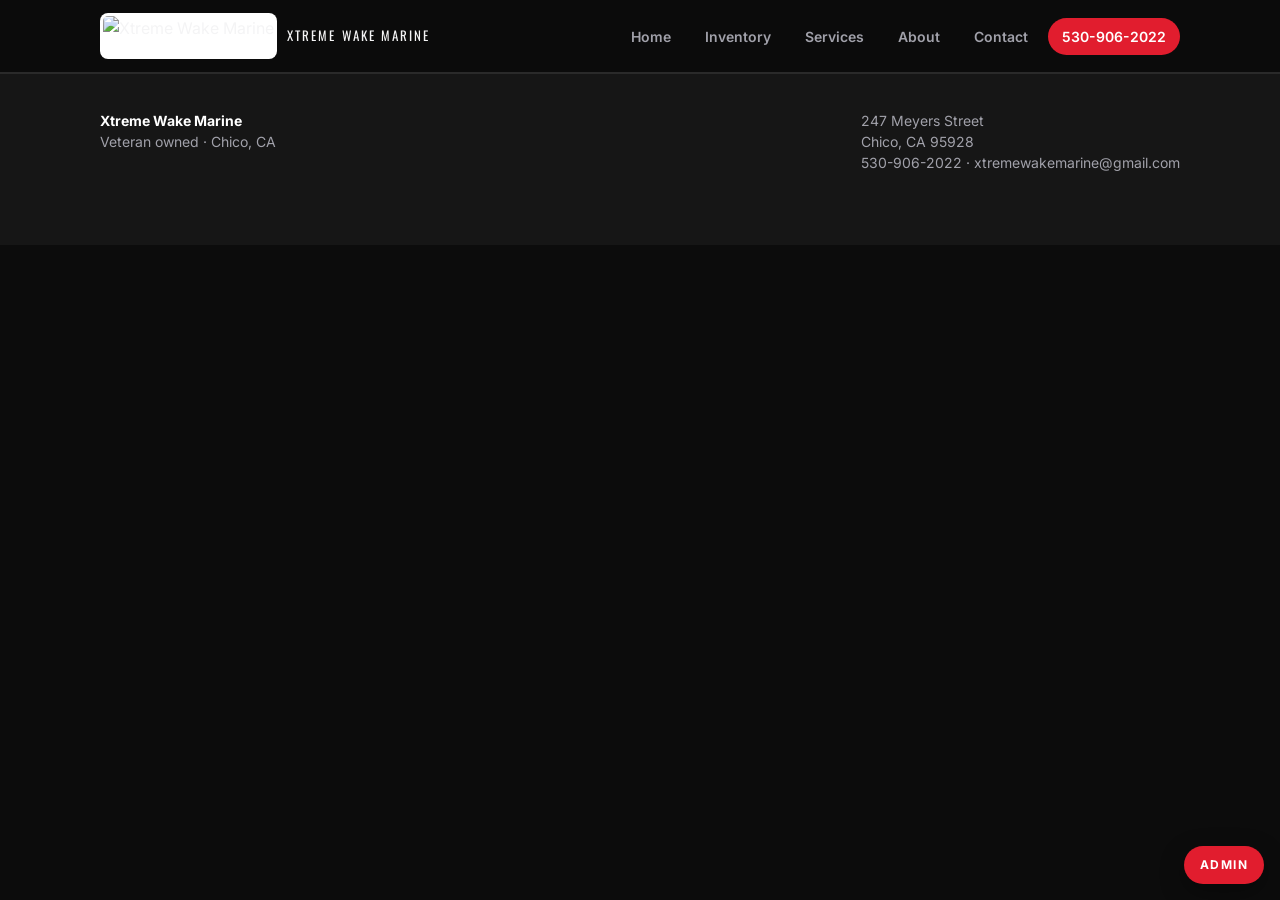
==== index.html @ 1ccb6b46 "Add homepage and app script" ====
<!DOCTYPE html>
<html lang="en">
<head>
<meta charset="utf-8" />
<meta name="viewport" content="width=device-width, initial-scale=1" />
<title>Xtreme Wake Marine</title>
<meta name="description" content="Veteran-owned boat service and sales in Chico." />
<link rel="icon" href="photos/shop/logo.png" />
<link rel="preconnect" href="https://fonts.googleapis.com" />
<link href="https://fonts.googleapis.com/css2?family=Inter:wght@400;600;700&family=Oswald:wght@600;700&display=swap" rel="stylesheet" />
<script src="https://identity.netlify.com/v1/netlify-identity-widget.js"></script>
<link rel="stylesheet" href="styles.css" />
</head>
<body>
<header>
  <div class="wrap nav">
    <a class="brand" href="#/">
      <img src="photos/shop/logo.png" alt="Xtreme Wake Marine" />
      <span class="wordmark">XTREME WAKE MARINE</span>
    </a>
    <button class="menu-btn" type="button" id="menu">Menu</button>
    <nav class="links" id="links">
      <a href="#/" data-nav="home">Home</a>
      <a href="#/inventory" data-nav="inventory">Inventory</a>
      <a href="#/services" data-nav="services">Services</a>
      <a href="#/about" data-nav="about">About</a>
      <a href="#/contact" data-nav="contact">Contact</a>
      <a class="call" data-phone href="tel:5309062022">530-906-2022</a>
    </nav>
  </div>
</header>
<main id="app"></main>
<footer>
  <div class="wrap">
    <div>
      <strong data-name>Xtreme Wake Marine</strong>
      <div>Veteran owned · Chico, CA</div>
    </div>
    <div>
      <span data-address>247 Meyers Street<br />Chico, CA 95928</span><br />
      <a data-phone href="tel:5309062022">530-906-2022</a>
      · <a data-email href="mailto:xtremewakemarine@gmail.com">xtremewakemarine@gmail.com</a>
      <div data-hours style="white-space: pre-line"></div>
    </div>
  </div>
</footer>
<a class="admin" href="admin/">Admin</a>
<form name="contact" method="POST" data-netlify="true" netlify-honeypot="bot-field" hidden>
  <input name="bot-field" />
  <input name="name" />
  <input name="contact" />
  <input name="need" />
  <textarea name="message"></textarea>
</form>
<script src="app.js"></script>
<script>
  if (window.netlifyIdentity) {
    window.netlifyIdentity.on("init", function (user) {
      if (!user) {
        window.netlifyIdentity.on("login", function () {
          document.location.href = "/admin/";
        });
      }
    });
  }
</script>
</body>
</html>
---- styles.css ----
:root{--bg:#0c0c0c;--surface:#161616;--fg:#f4f4f5;--muted:#a1a1aa;--red:#e11d2e;--border:#2a2a2a}*{box-sizing:border-box}html{scroll-behavior:smooth}body{margin:0;background:var(--bg);color:var(--fg);font-family:Inter,system-ui,sans-serif;line-height:1.5}a{color:inherit;text-decoration:none}img{max-width:100%;display:block}button,input,select,textarea{font:inherit;color:inherit}.wrap{max-width:1120px;margin:0 auto;padding:0 20px}header{position:sticky;top:0;z-index:20;background:rgba(12,12,12,.92);backdrop-filter:blur(12px);border-bottom:1px solid var(--border)}.nav{display:flex;align-items:center;justify-content:space-between;min-height:72px;gap:12px}.brand{display:flex;align-items:center;gap:10px}.brand img{height:46px;background:#fff;border-radius:8px;padding:3px}.wordmark{font-family:Oswald,Inter,sans-serif;letter-spacing:.16em;font-size:13px}.links{display:flex;gap:6px;align-items:center;flex-wrap:wrap}.links a{padding:8px 14px;border-radius:999px;font-size:14px;font-weight:600;color:var(--muted)}.links a.on,.links a.call{background:var(--red);color:#fff}.menu-btn{display:none;height:42px;padding:0 14px;border-radius:999px;border:1px solid var(--border);background:transparent}.display,h1,h2,h3{font-family:Oswald,Inter,sans-serif;text-transform:uppercase;letter-spacing:.04em;font-weight:600}h1{font-size:clamp(42px,8vw,76px);line-height:.92;margin:0}h1 span{color:var(--red)}h2{font-size:36px;margin:0 0 8px}.muted{color:var(--muted)}.hero{position:relative;min-height:78vh;display:flex;align-items:center}.hero .bg{position:absolute;inset:0;width:100%;height:100%;object-fit:cover}.hero .scrim{position:absolute;inset:0;background:linear-gradient(90deg,rgba(12,12,12,.82),rgba(12,12,12,.38),transparent)}.hero .copy{position:relative;padding:72px 0;max-width:640px}.eyebrow{color:var(--red);font-size:12px;font-weight:700;letter-spacing:.18em;text-transform:uppercase}.row{display:flex;gap:12px;flex-wrap:wrap;margin-top:22px}.btn{display:inline-flex;align-items:center;justify-content:center;min-height:48px;padding:0 26px;border-radius:999px;font-weight:700;background:var(--red);color:#fff;border:0;cursor:pointer}.btn.ghost{background:transparent;border:1px solid var(--border);color:var(--fg)}.bar{border-top:1px solid var(--border);border-bottom:1px solid var(--border);background:var(--surface);padding:16px 0;text-align:center;color:var(--muted);font-size:14px}section{padding:72px 0}.grid{display:grid;gap:20px}.cards{grid-template-columns:1fr}.shop{grid-template-columns:1fr 1fr}.card{background:var(--surface);border:1px solid var(--border);border-radius:16px;overflow:hidden}.card img{width:100%;height:220px;object-fit:cover;background:#111}.card .pad{padding:16px 16px 18px}.price{color:var(--red);font-family:Oswald,sans-serif;font-size:22px}.pic{position:relative}.tag{position:absolute;top:12px;left:12px;background:rgba(12,12,12,.82);padding:4px 8px;border-radius:6px;font-size:11px;font-weight:700;letter-spacing:.06em;text-transform:uppercase}.feat{background:var(--surface);border:1px solid var(--border);border-radius:16px;padding:22px}.split{align-items:start}footer{border-top:1px solid var(--border);background:var(--surface);padding:36px 0 72px;color:var(--muted);font-size:14px}footer .wrap{display:flex;justify-content:space-between;gap:20px;flex-wrap:wrap}footer strong{color:#fff}form input,form select,form textarea{width:100%;margin-top:6px;margin-bottom:14px;background:var(--bg);border:1px solid var(--border);border-radius:10px;padding:12px}.admin{position:fixed;right:16px;bottom:16px;z-index:30;background:var(--red);color:#fff;border-radius:999px;padding:10px 16px;font-size:12px;font-weight:700;letter-spacing:.12em;text-transform:uppercase;box-shadow:0 8px 24px rgba(0,0,0,.35)}.bullets{list-style:none;padding:0;margin:22px 0 0}.bullets li{border:1px solid var(--border);background:var(--surface);border-radius:10px;padding:12px 14px;margin-bottom:8px}@media(min-width:800px){.cards{grid-template-columns:repeat(3,1fr)}.shop{grid-template-columns:repeat(4,1fr)}.split{grid-template-columns:1.1fr .9fr}.services{grid-template-columns:1fr 1fr}}@media(max-width:799px){.links{display:none}.links.open{display:flex;flex-direction:column;align-items:stretch;padding:0 0 14px}.menu-btn{display:inline-flex;align-items:center}.wordmark{display:none}}
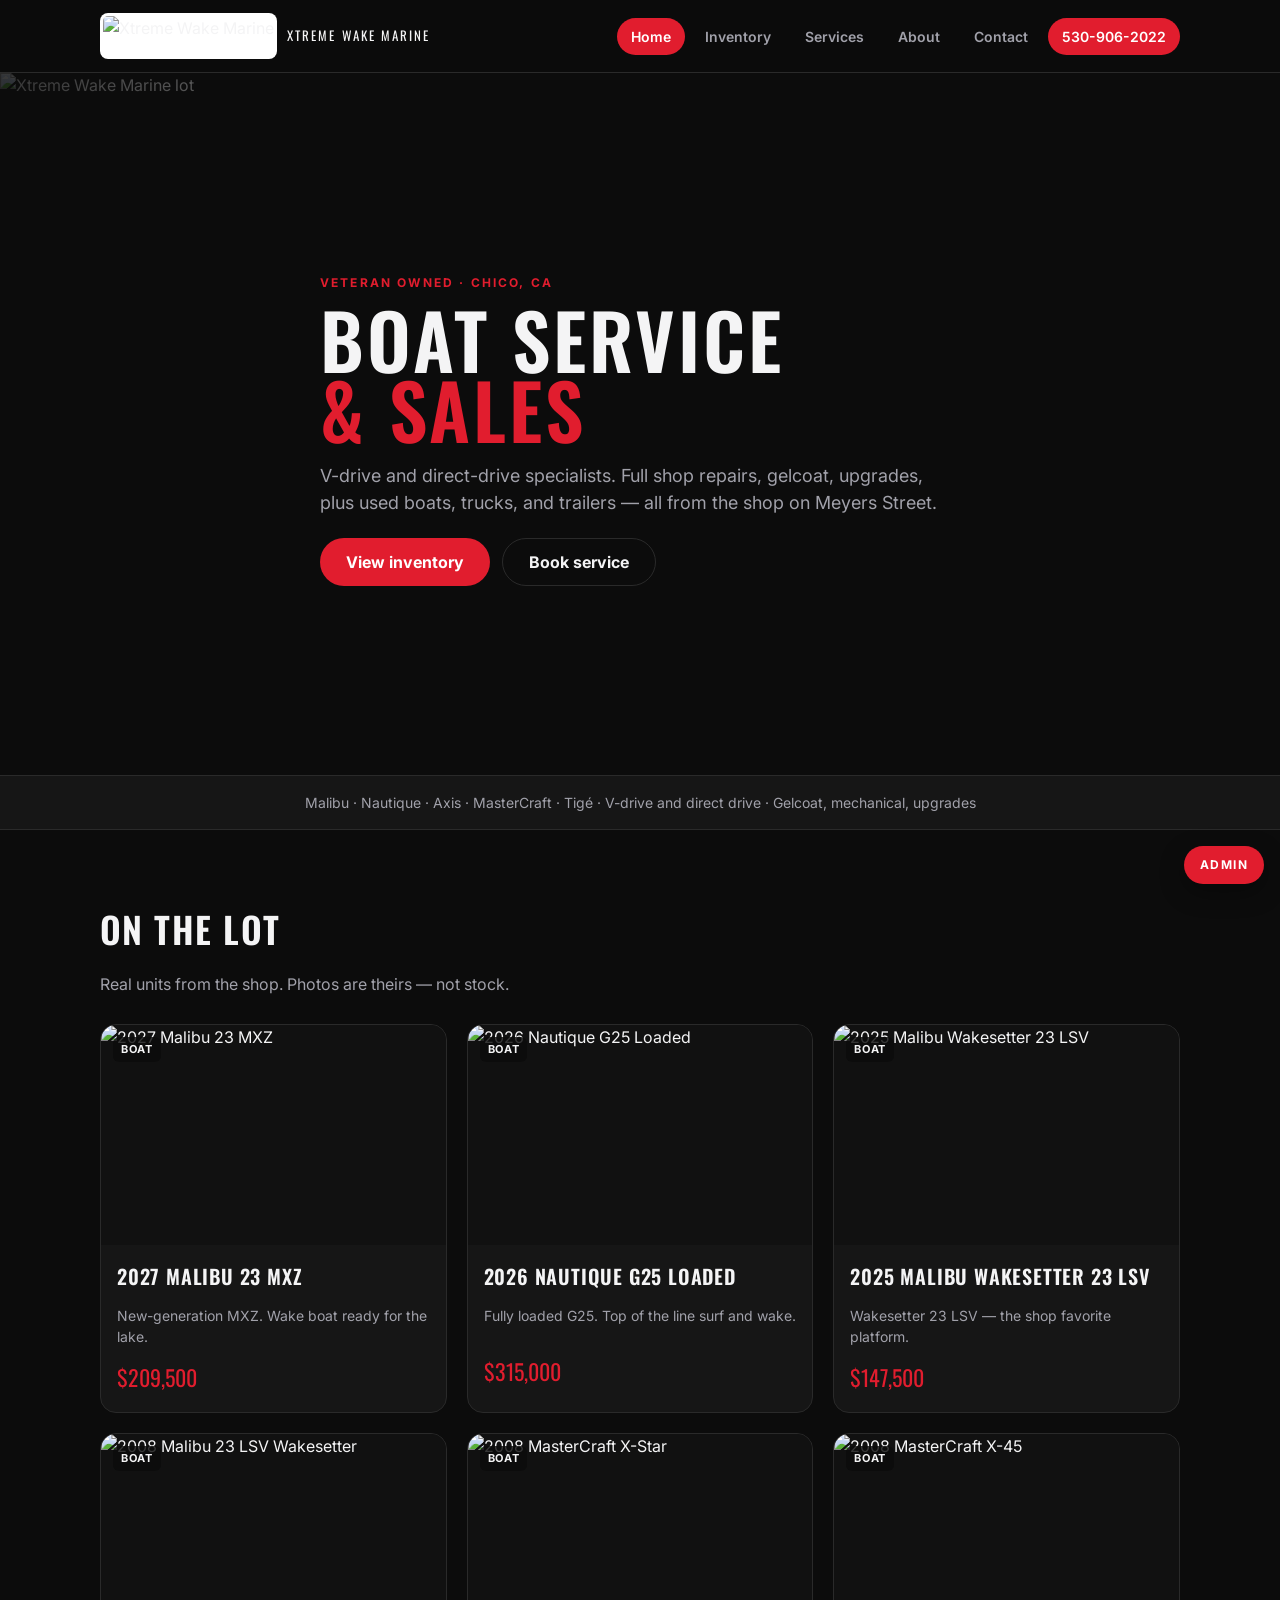
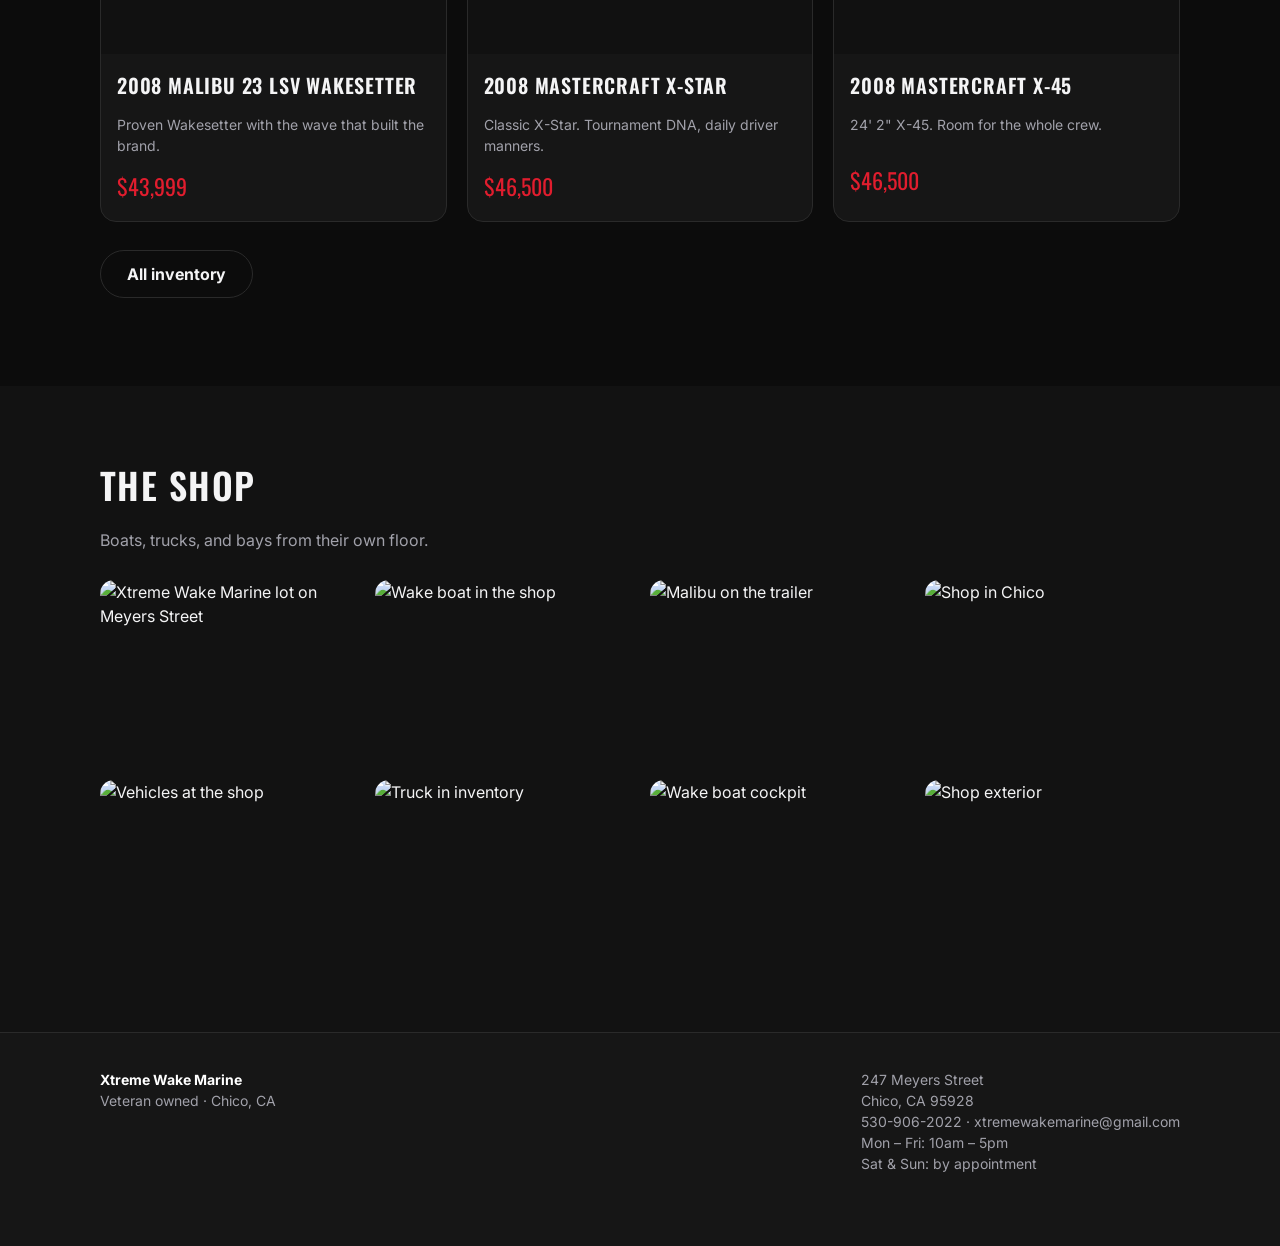
==== commit d7fdf82c: "Load single app.js" ====
(no text change in the page or its own stylesheets)
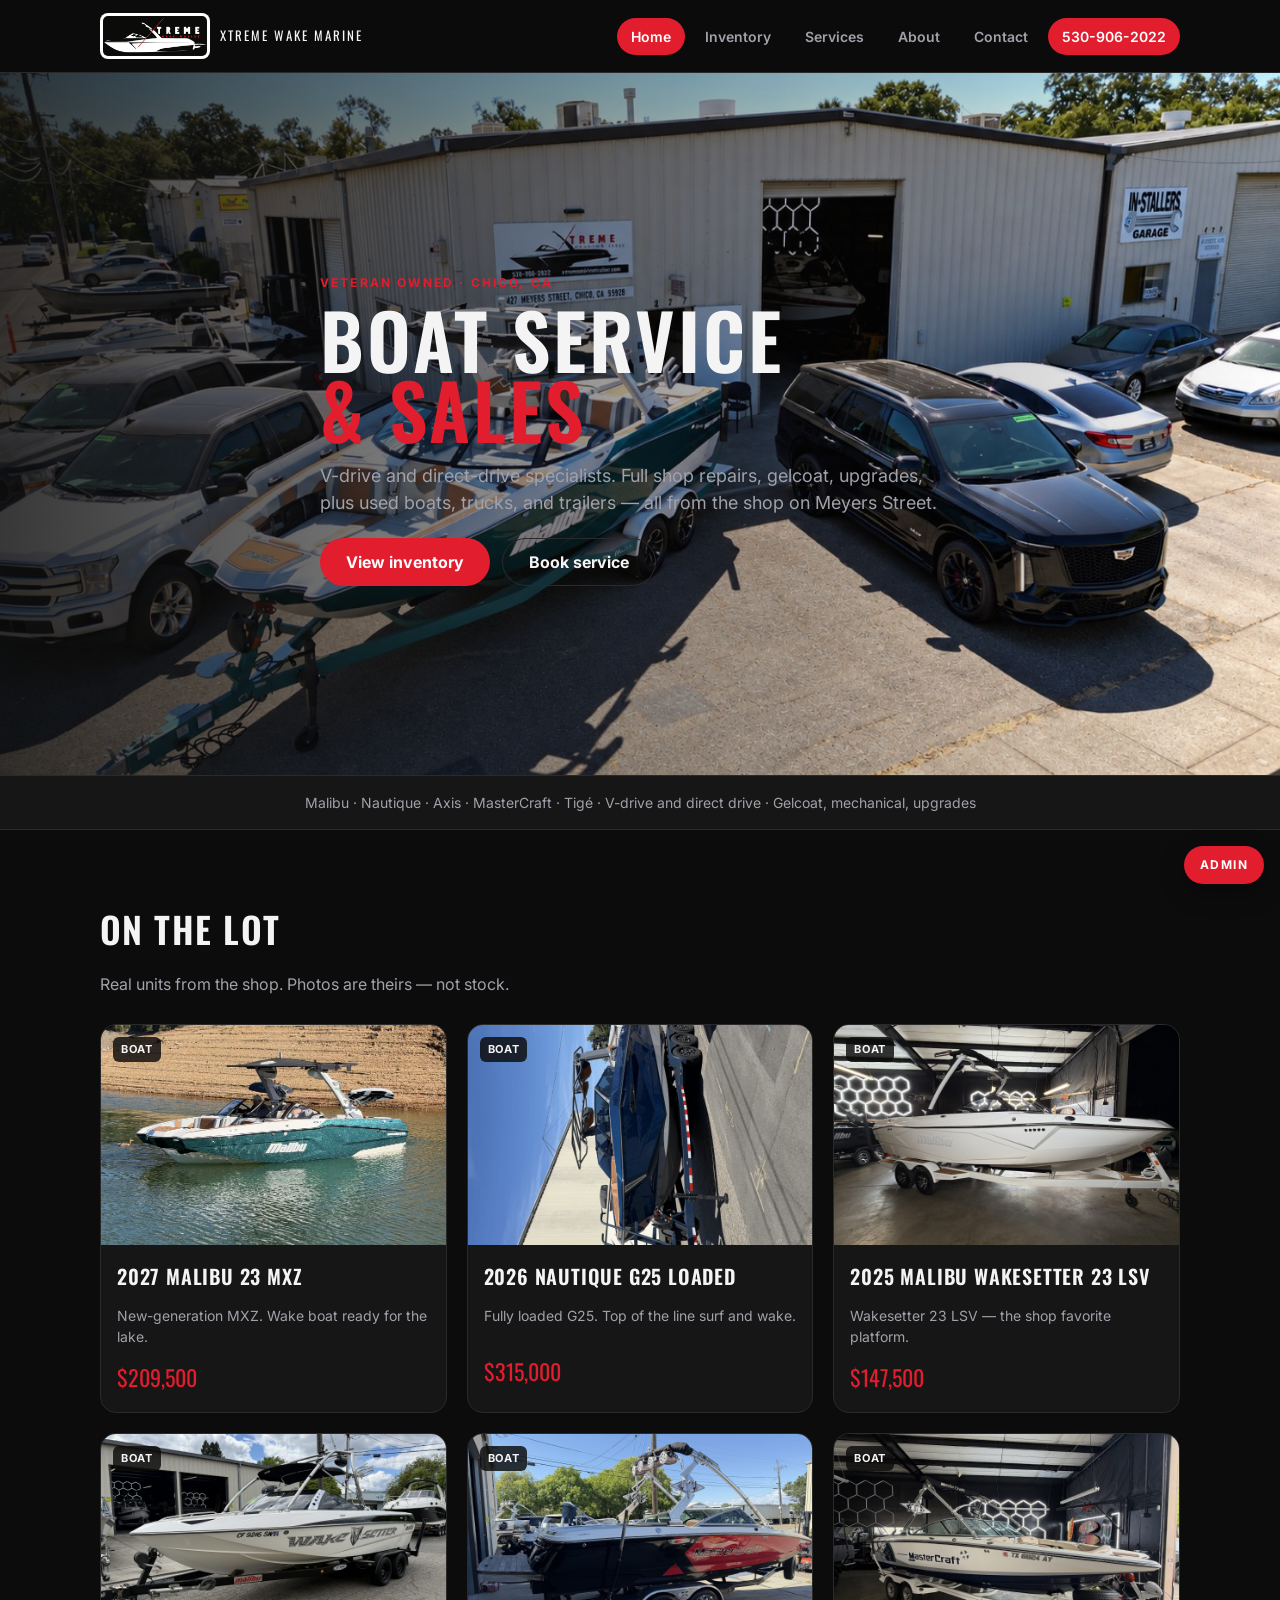
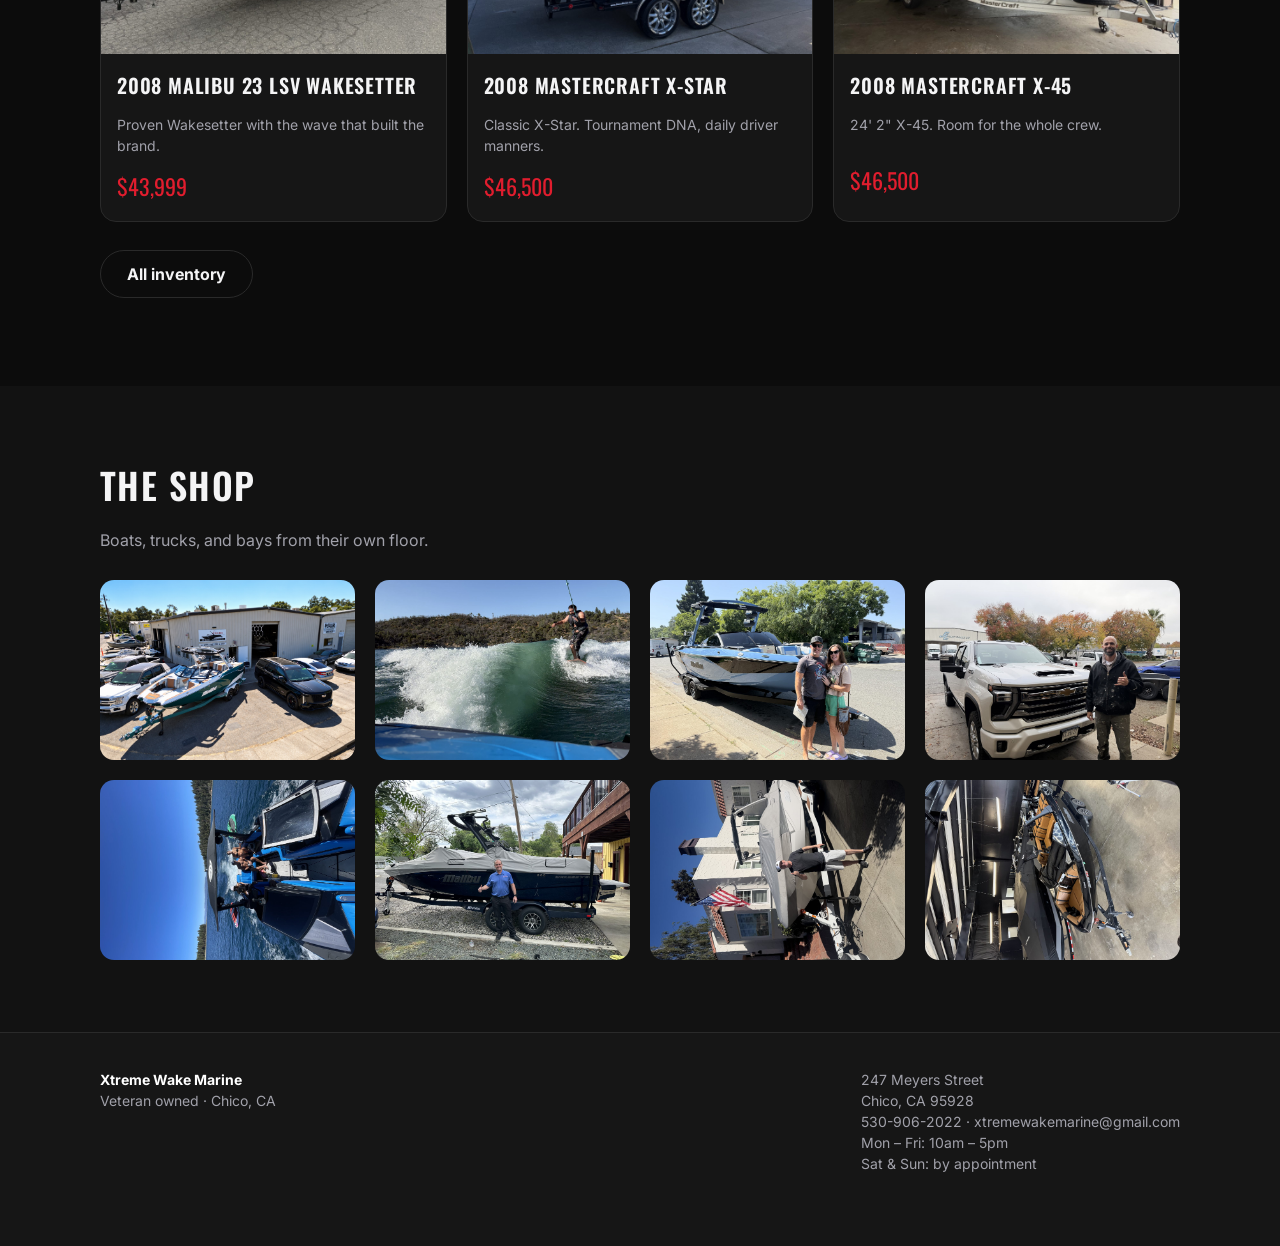
==== commit eaabf923: "Fix logo paths to root-level logo.png" ====
--- a/index.html
+++ b/index.html
@@ -5,7 +5,7 @@
 <meta name="viewport" content="width=device-width, initial-scale=1" />
 <title>Xtreme Wake Marine</title>
 <meta name="description" content="Veteran-owned boat service and sales in Chico." />
-<link rel="icon" href="photos/shop/logo.png" />
+<link rel="icon" href="logo.png" />
 <link rel="preconnect" href="https://fonts.googleapis.com" />
 <link href="https://fonts.googleapis.com/css2?family=Inter:wght@400;600;700&family=Oswald:wght@600;700&display=swap" rel="stylesheet" />
 <script src="https://identity.netlify.com/v1/netlify-identity-widget.js"></script>
@@ -15,7 +15,7 @@
 <header>
   <div class="wrap nav">
     <a class="brand" href="#/">
-      <img src="photos/shop/logo.png" alt="Xtreme Wake Marine" />
+      <img src="logo.png" alt="Xtreme Wake Marine" />
       <span class="wordmark">XTREME WAKE MARINE</span>
     </a>
     <button class="menu-btn" type="button" id="menu">Menu</button>
